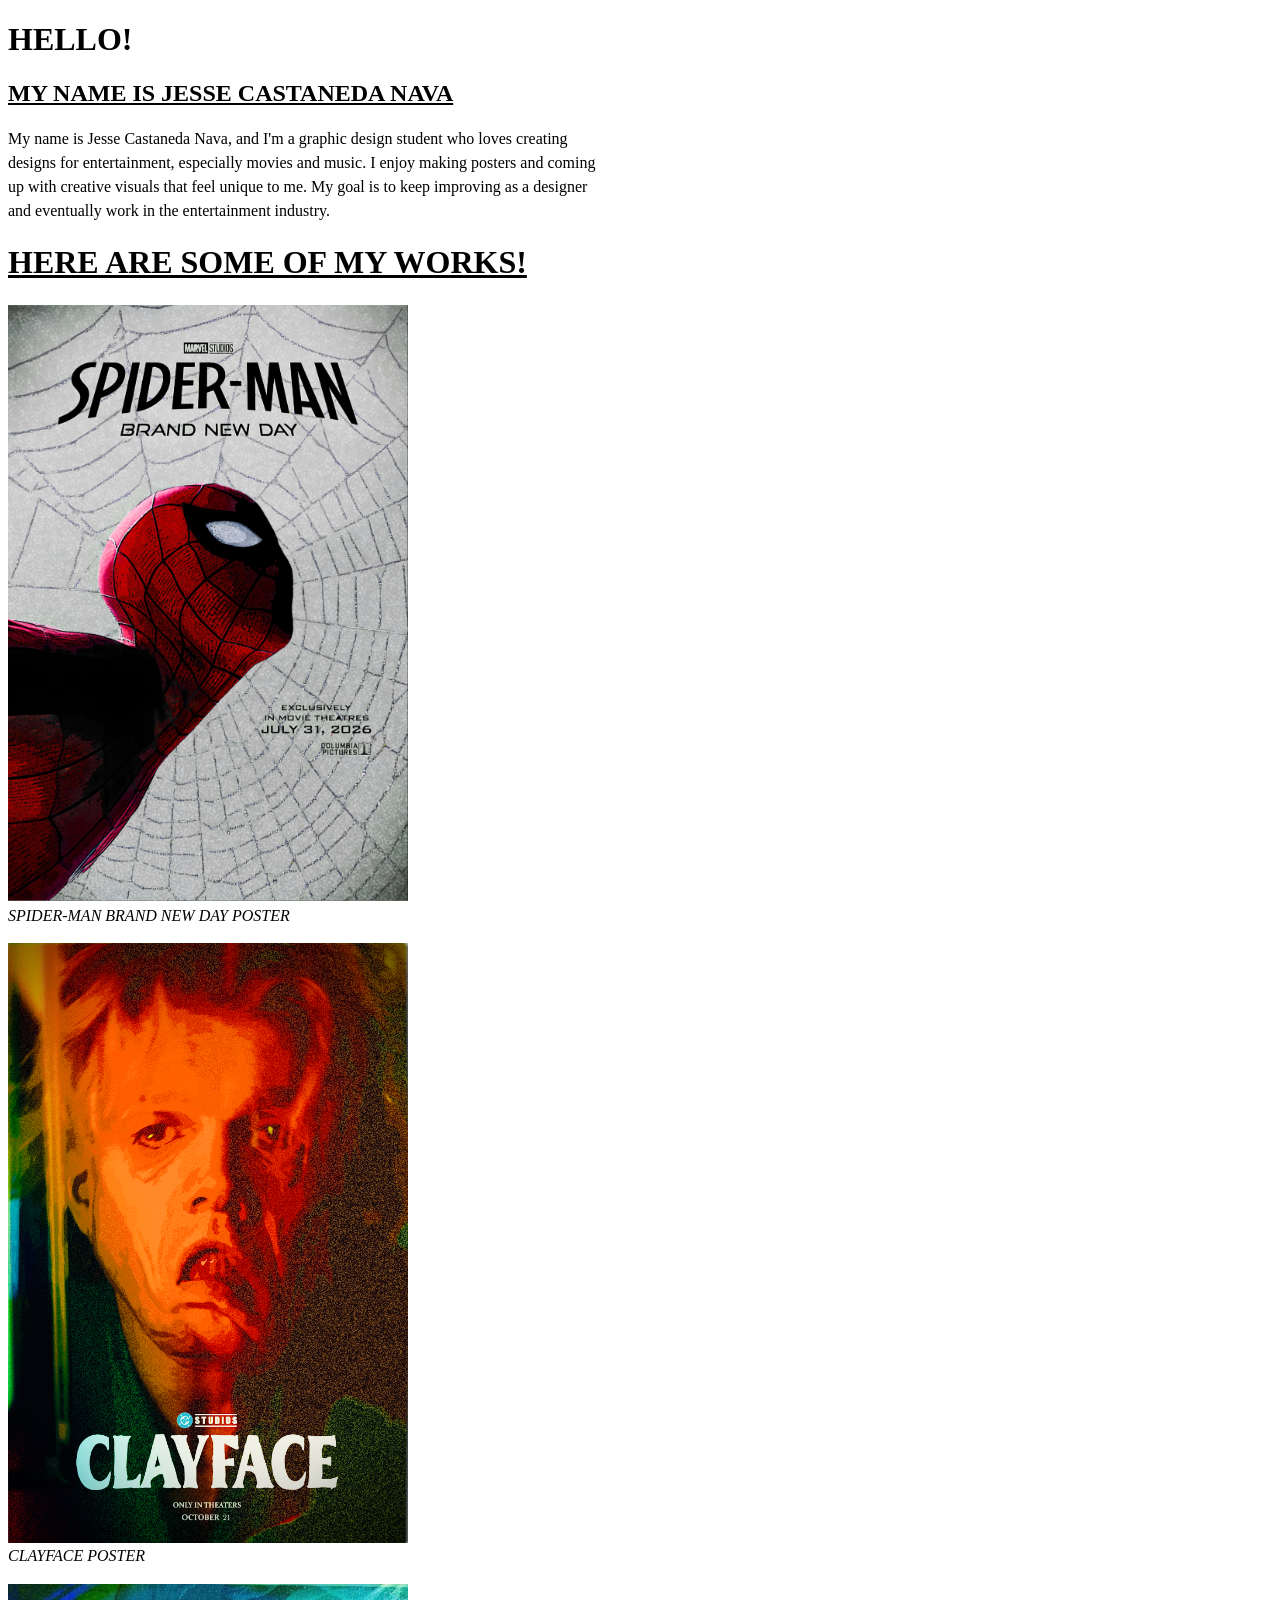
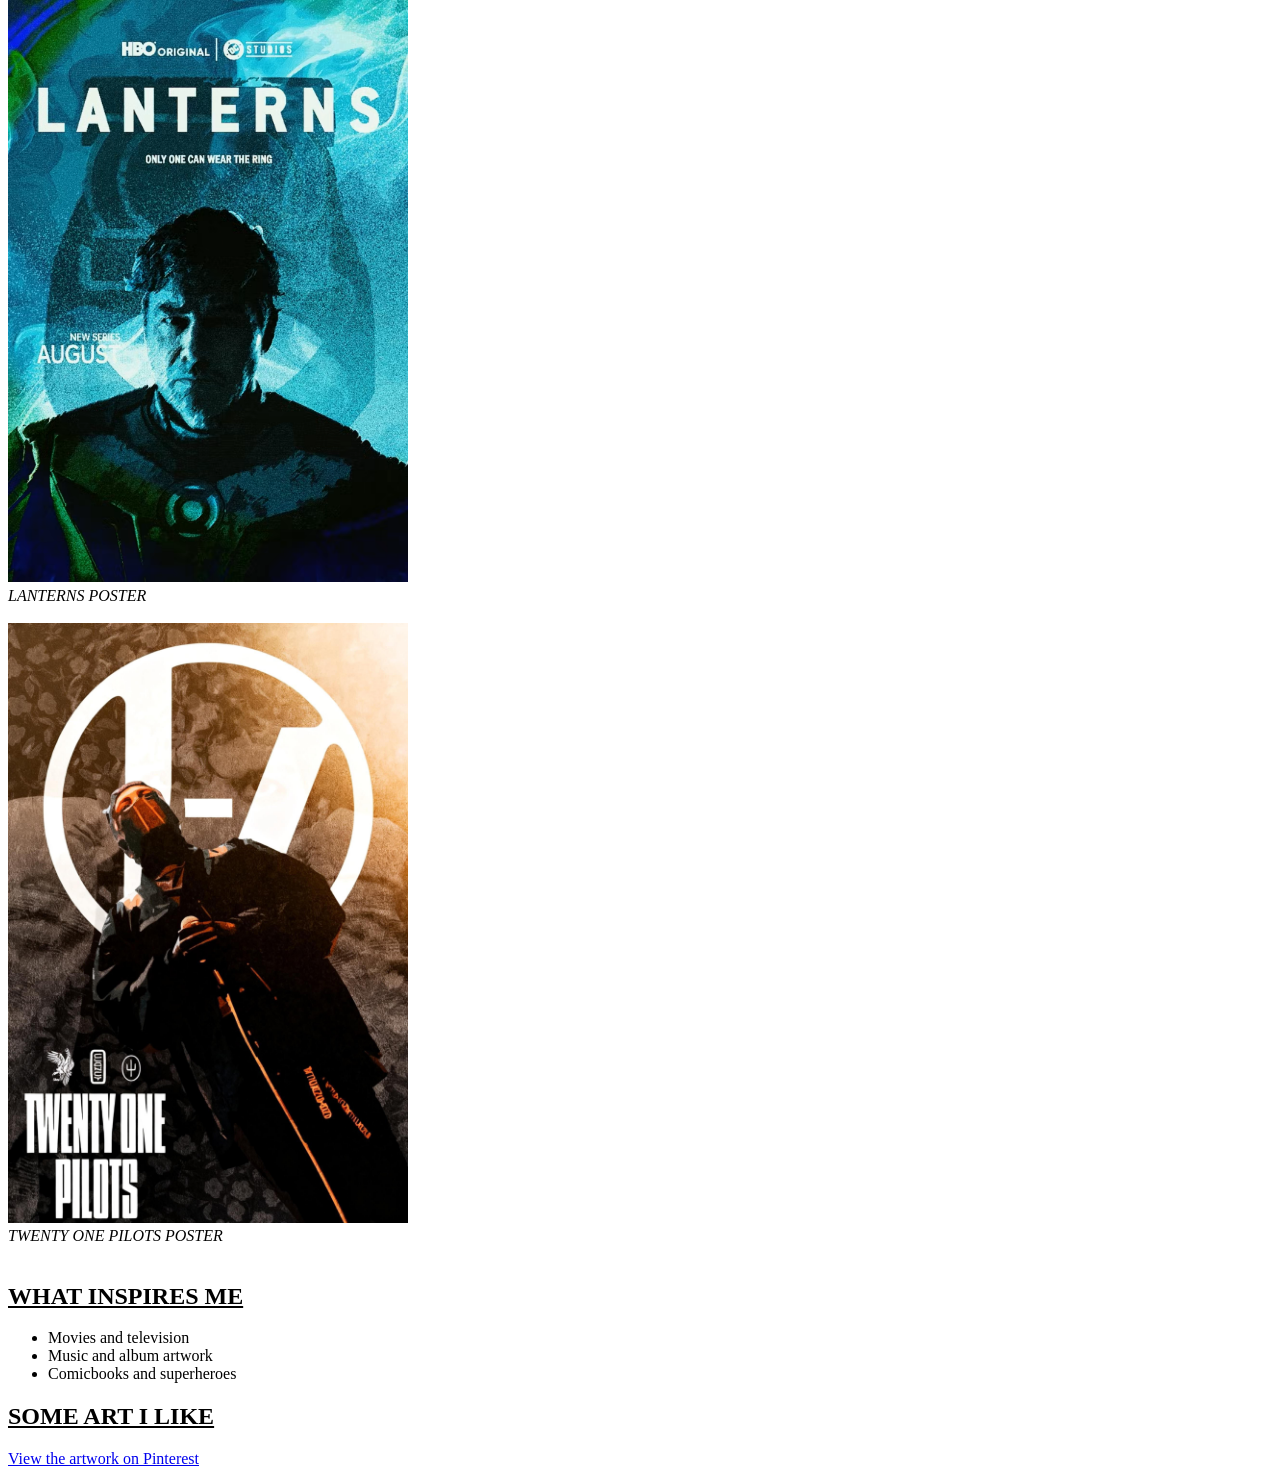
==== Index.html @ 5a8ca31f "finished  website" ====
<!DOCTYPE html> 
<H1>
<b>HELLO!</b>
</H1>

<H2><b><u>MY NAME IS JESSE CASTANEDA NAVA</u></b></H2>

<p style="max-width: 600px; line-height: 1.5;">
My name is Jesse Castaneda Nava, and I'm a graphic design student who loves creating designs
for entertainment, especially movies and music. I enjoy making posters and coming up with
creative visuals that feel unique to me. My goal is to keep improving as a designer and
eventually work in the entertainment industry.
</p>

<h1>
<b><u>HERE ARE SOME OF MY WORKS!</u></b>
</h1>
<img src="SPBND.png" width="400" height="600" style="object-fit:contain;" alt=Spider-man Poster>
<br>
<em>SPIDER-MAN BRAND NEW DAY POSTER</em>
<br></br>

<img src="CLFCE.png" width="400" height="600" style="object-fit:contain;" alt=Clayface Poster>
<br>
<em>CLAYFACE POSTER</em>
<br></br>

<img src="LNTRN.png" width="400" height="600" style="object-fit:contain;" alt=Lanterns Poster>
<br>
<em>LANTERNS POSTER</em>
<br></br>

<img src="TOPP.jpg" width="400" height="600" style="object-fit:contain;" alt=Twenty one pilots Poster>
<br>
<em>TWENTY ONE PILOTS POSTER</em>
<br></br>

<h2><b><u>WHAT INSPIRES ME</u></b></h2>

<ul>
    <li>Movies and television</li>
    <li>Music and album artwork</li>
    <li>Comicbooks and superheroes</li>
</ul>

<h2><b><u>SOME ART I LIKE</u></u></b></h2>
<a href="https://www.pinterest.com/search/pins/?q=clancy%20art%20twenty%20one%20pilots%20official&rs=typed" target="_blank">View the artwork on Pinterest</a>
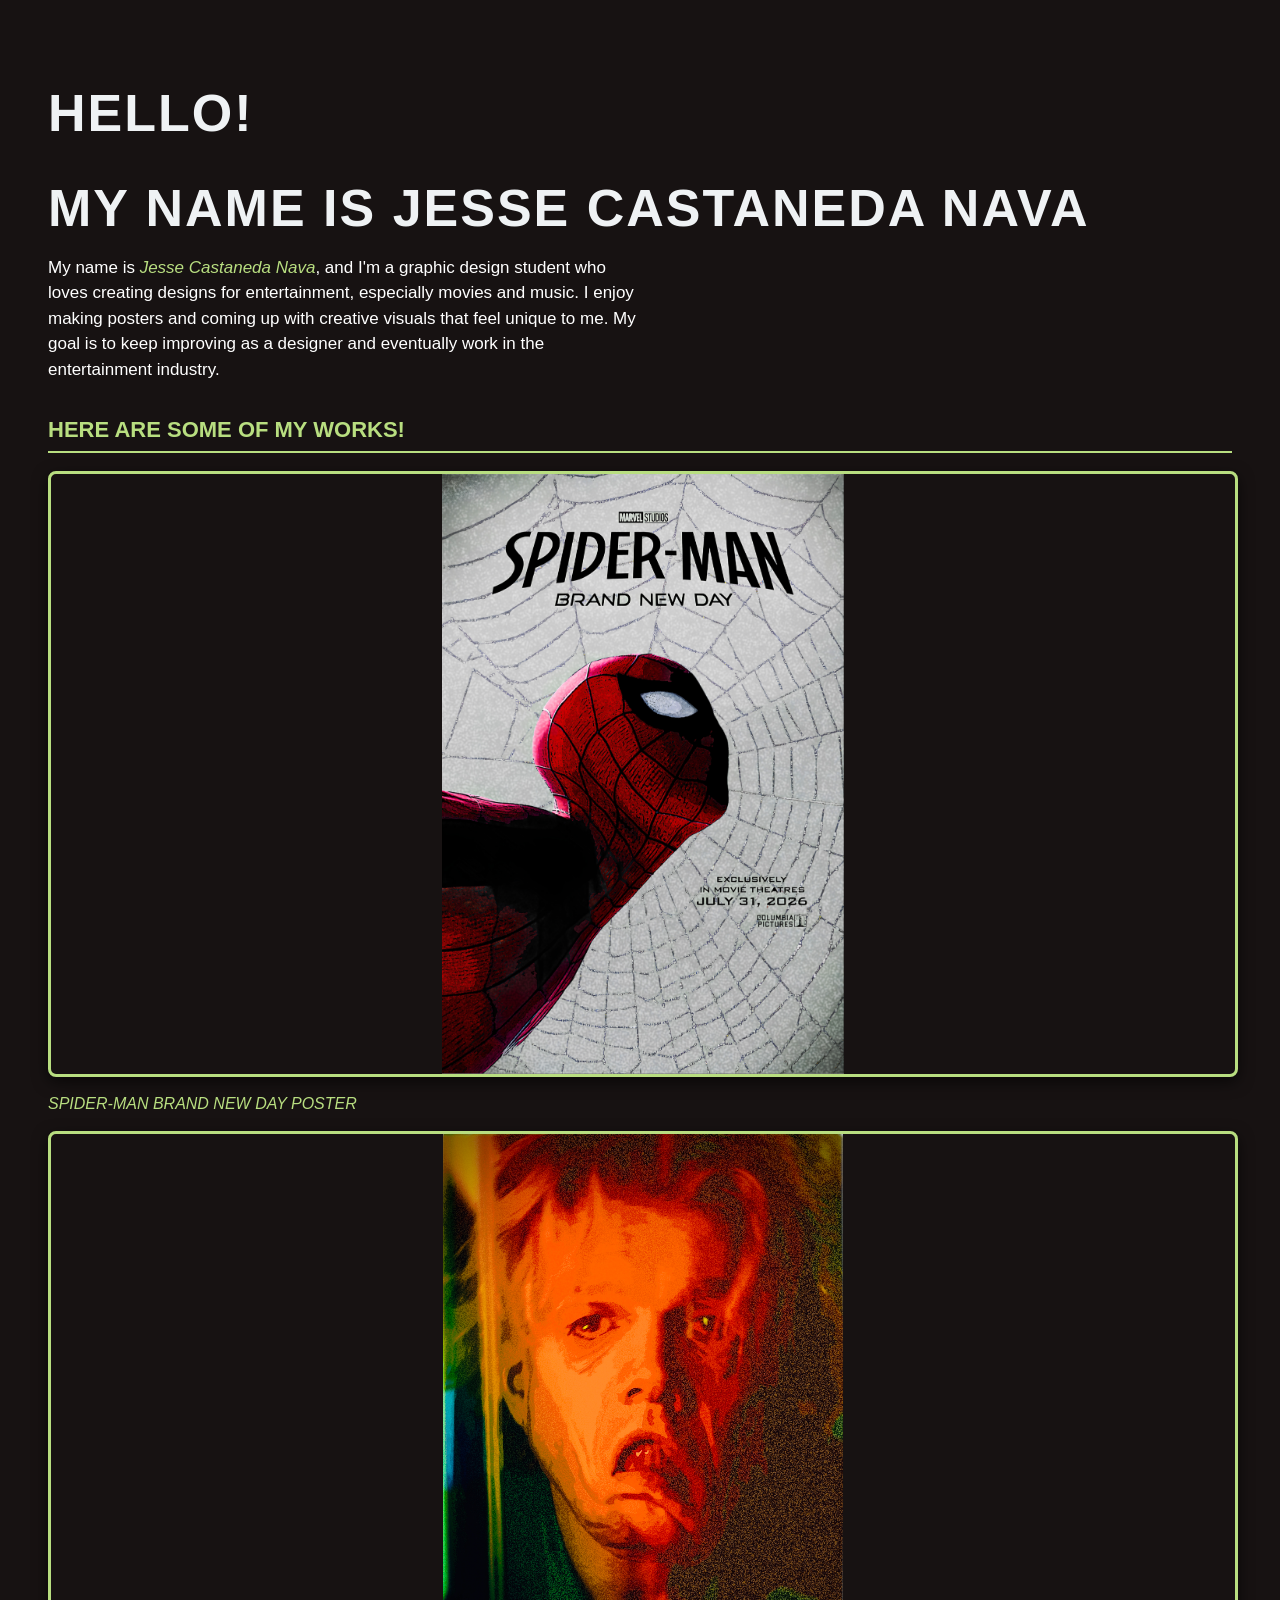
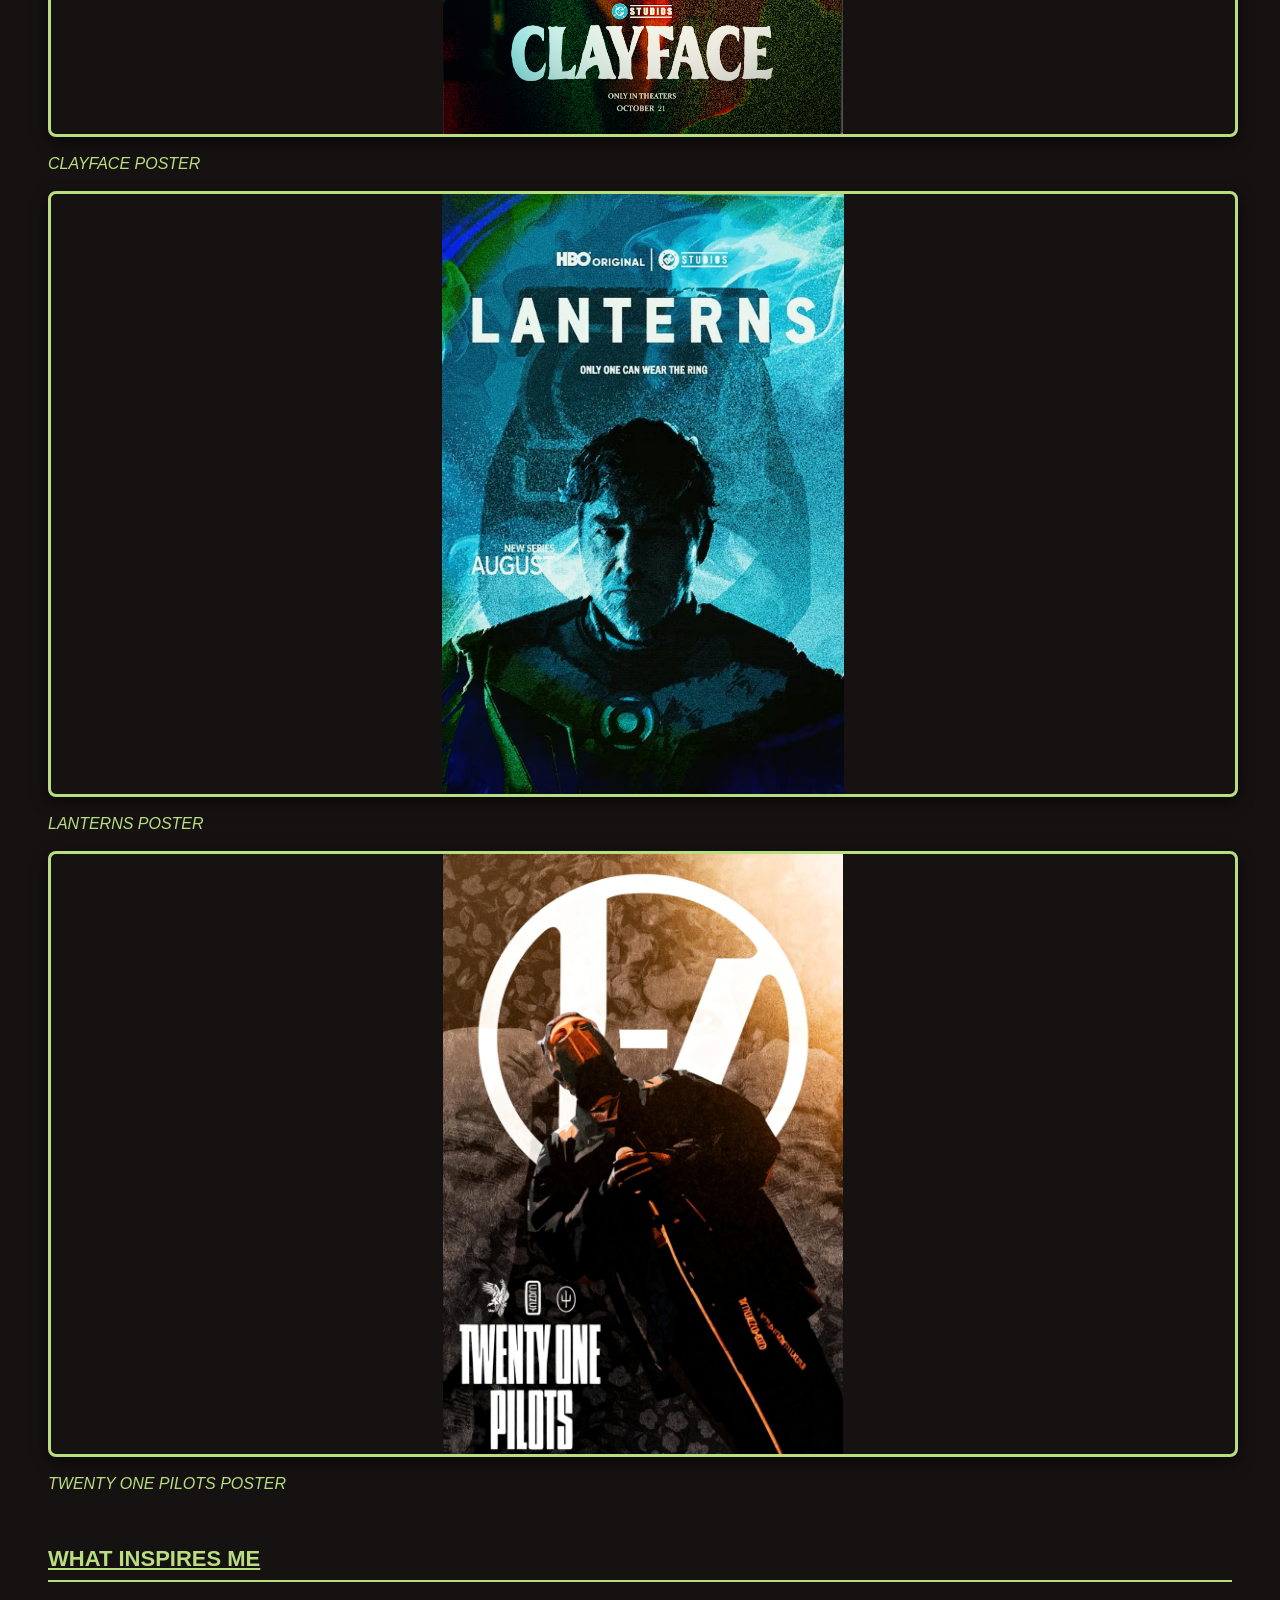
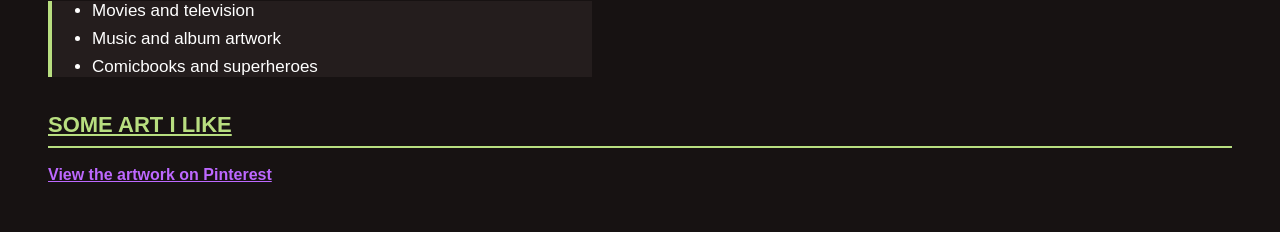
==== commit 2832f991: "Excersise 2 Css" ====
--- a/Index.html
+++ b/Index.html
@@ -1,20 +1,30 @@
 <!DOCTYPE html> 
+<html lang="en">
+<head>
+    <meta charset="UTF-8">
+    <meta name="viewport" content="width=device-width, initial-scale=1.0">
+    <title>Document</title>
+</head><link rel="stylesheet" href="style.css">
+<body>
+    
+</body>
+</html>
 <H1>
 <b>HELLO!</b>
 </H1>
 
-<H2><b><u>MY NAME IS JESSE CASTANEDA NAVA</u></b></H2>
+<H1><b>MY NAME IS JESSE CASTANEDA NAVA</b></H1>
 
 <p style="max-width: 600px; line-height: 1.5;">
-My name is Jesse Castaneda Nava, and I'm a graphic design student who loves creating designs
+My name is <em>Jesse Castaneda Nava</em>, and I'm a graphic design student who loves creating designs
 for entertainment, especially movies and music. I enjoy making posters and coming up with
 creative visuals that feel unique to me. My goal is to keep improving as a designer and
 eventually work in the entertainment industry.
 </p>
 
-<h1>
-<b><u>HERE ARE SOME OF MY WORKS!</u></b>
-</h1>
+<h2>
+<b>HERE ARE SOME OF MY WORKS!</b>
+</h2>
 <img src="SPBND.png" width="400" height="600" style="object-fit:contain;" alt=Spider-man Poster>
 <br>
 <em>SPIDER-MAN BRAND NEW DAY POSTER</em>
@@ -44,4 +54,4 @@
 </ul>
 
 <h2><b><u>SOME ART I LIKE</u></u></b></h2>
-<a href="https://www.pinterest.com/search/pins/?q=clancy%20art%20twenty%20one%20pilots%20official&rs=typed" target="_blank">View the artwork on Pinterest</a>+<a href="https://www.pinterest.com/search/pins/?q=clancy%20art%20twenty%20one%20pilots%20official&rs=typed" target="_blank">View the artwork on Pinterest</a>
--- a/style.css
+++ b/style.css
@@ -0,0 +1,77 @@
+body{
+background-color: rgb(23, 18, 18);
+color: white;
+font-family: Verdana, Geneva, Tahoma, sans-serif;
+margin: 30px;
+}
+header,
+main{
+ max-width: 1000px;
+ margin: 0 auto;
+}
+h1{
+color: rgb(239, 242, 244);
+font-family: Impact, Haettenschweiler, 'Arial Narrow Bold', sans-serif;
+font-size: 52px;
+letter-spacing: 2px;
+margin-bottom: 10px;
+}
+H2{
+color: rgb(184, 222, 128);
+font-family: 'Trebuchet MS', 'Lucida Sans Unicode', 'Lucida Grande', 'Lucida Sans', Arial, sans-serif;
+font-size: 22px;
+text-transform: uppercase;
+border-bottom: 2px solid rgb(184, 222, 128);
+padding-bottom: 8px;
+margin-top: 35px;
+}
+p{
+max-width: 650px;
+font-size: 17px;
+line-height: 1.6;
+}
+a{
+color: rgb(189, 104, 255);
+font-weight: bold;
+}
+a:hover{
+color: rgb(184, 222, 128);
+}
+img{
+display: block;
+width: 100%;
+height: 600px;
+object-fit: cover;
+border: 3px solid rgb(184, 222, 128);
+border-radius: 8px;
+box-shadow: 0 5px 15px rgba(0, 0, 0, 0.6);
+}
+ul{
+background-color: rgb(36,29,29);
+max-width: 500px;
+padding: 20px 20ox 20px 45px;
+border-left: 4px solid rgb(184, 222, 128);
+}
+li{
+margin: 8px 0;
+font-size: 17px;
+}
+strong{
+color: rgb(184, 222, 128);
+font-style: italic;
+}
+em{
+color: rgb(184, 222, 128);
+font-family: 'Trebuchet MS', 'Lucida Sans Unicode', 'Lucida Grande', 'Lucida Sans', Arial, sans-serif;
+}
+figure{
+width: 100%;
+margin: 0;
+}
+figcaption{
+margin-top: 10px;
+text-align: center;
+}
+body{
+padding: 18px;
+}
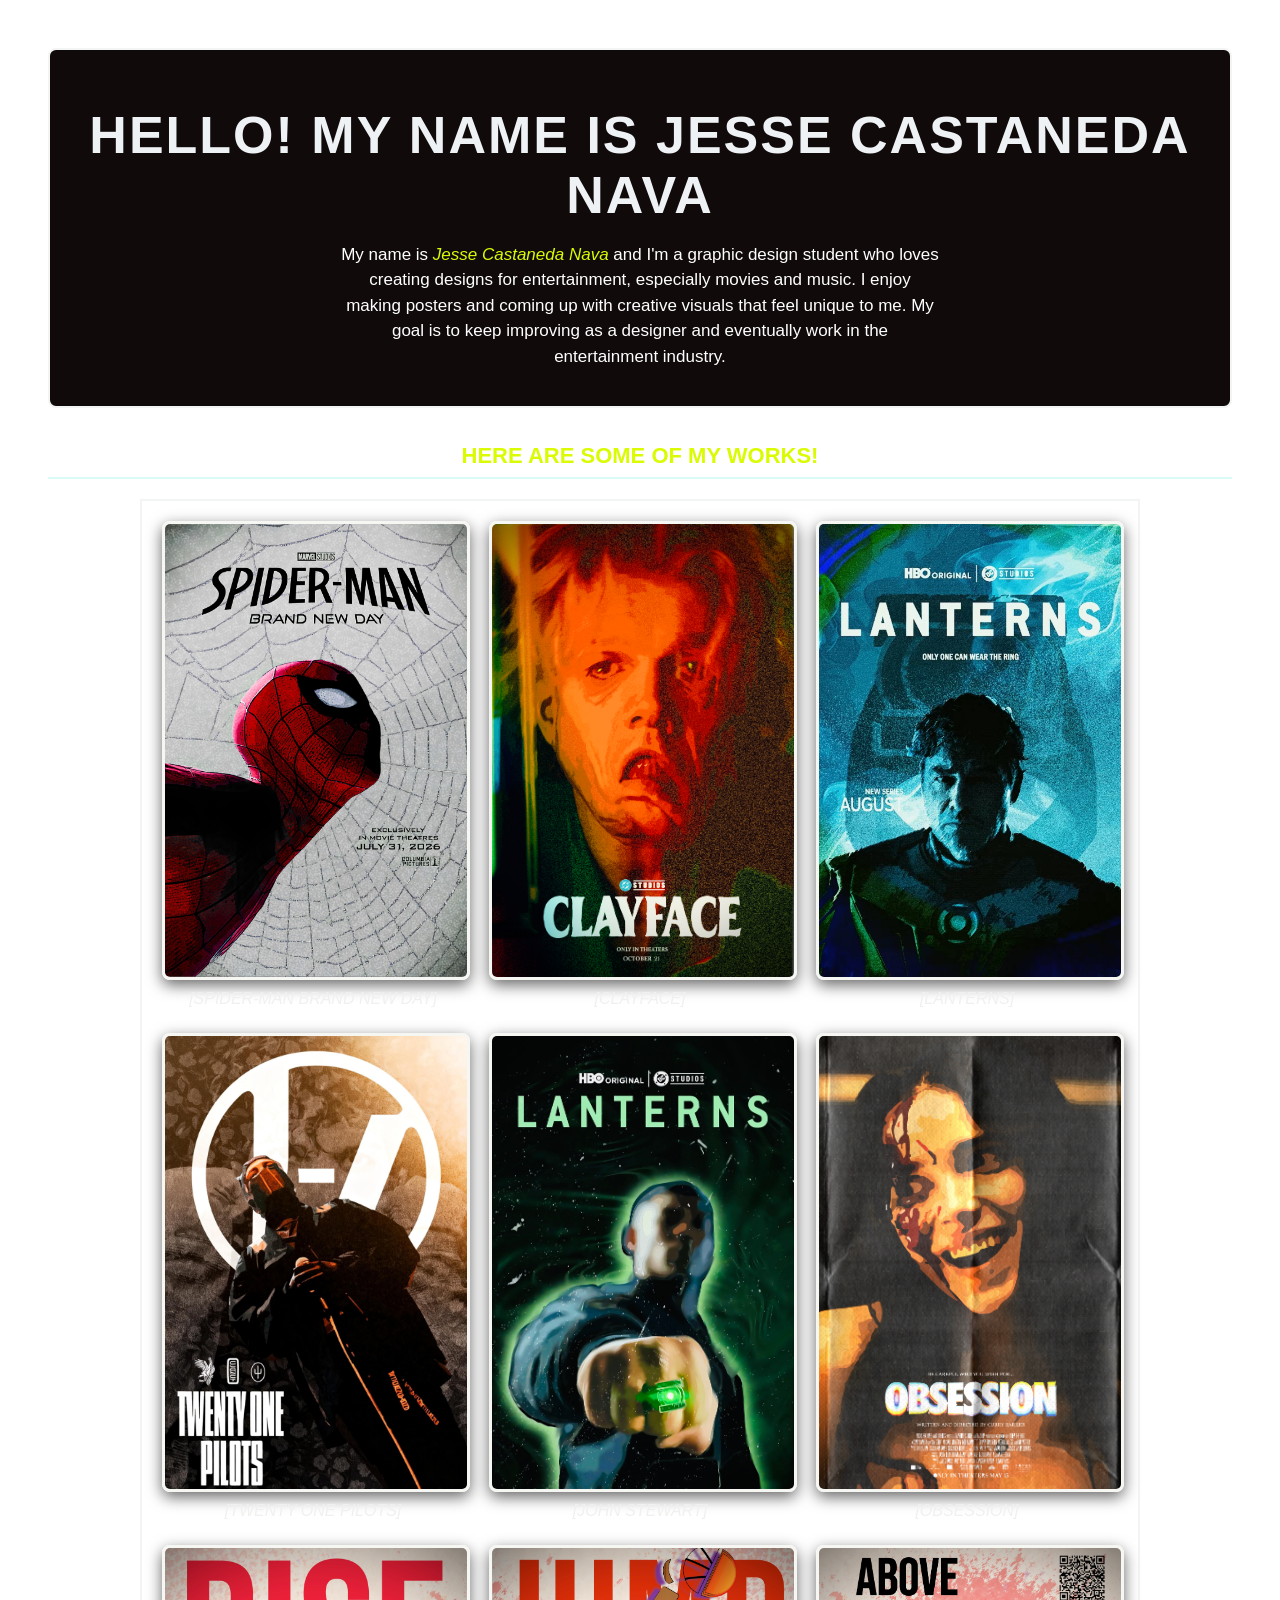
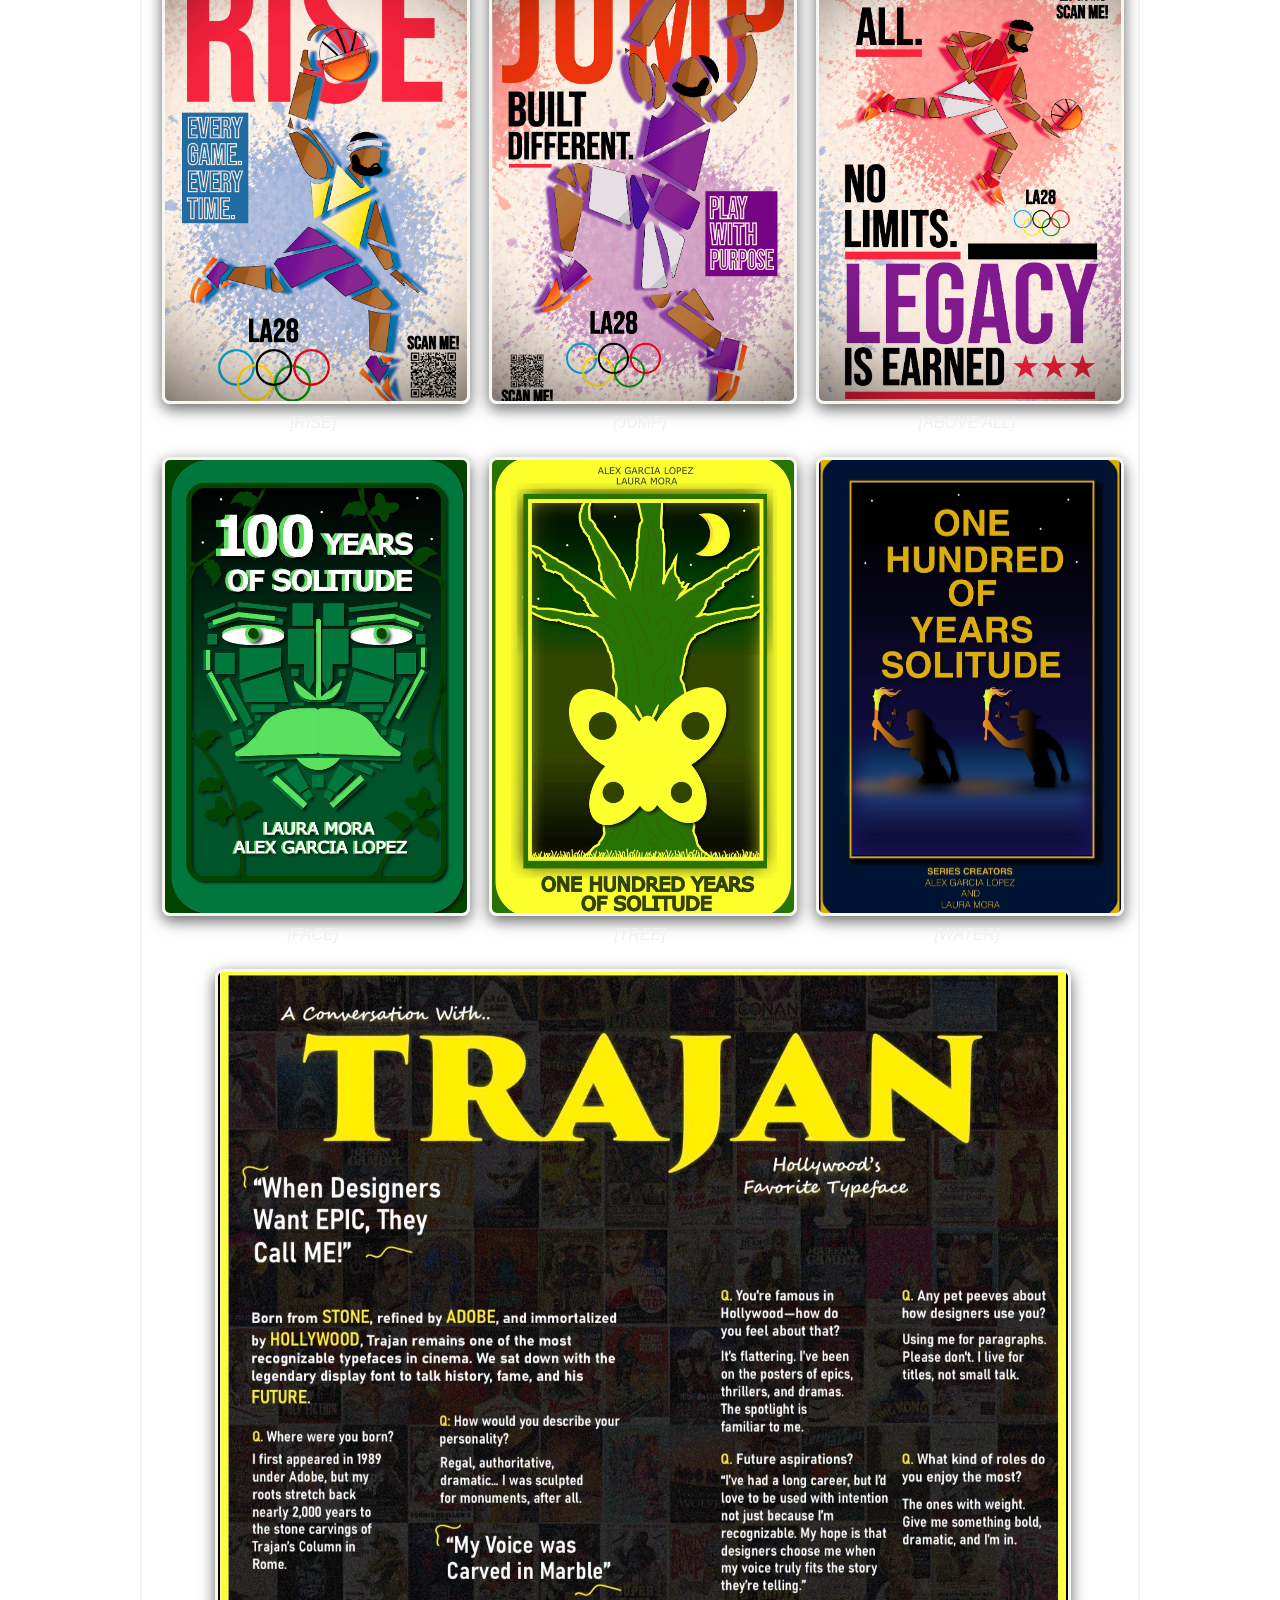
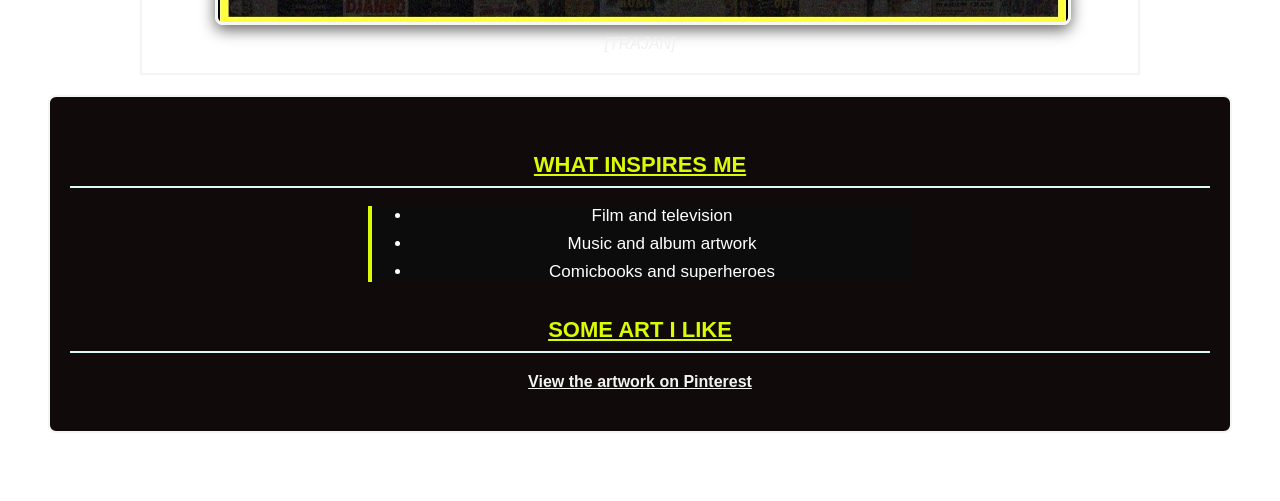
==== commit b43f8047: "Exercise 3" ====
--- a/Index.html
+++ b/Index.html
@@ -9,49 +9,104 @@
     
 </body>
 </html>
+<div class="content-box">
 <H1>
 <b>HELLO!</b>
-</H1>
 
-<H1><b>MY NAME IS JESSE CASTANEDA NAVA</b></H1>
+<b>MY NAME IS JESSE CASTANEDA NAVA</b></H1>
 
 <p style="max-width: 600px; line-height: 1.5;">
-My name is <em>Jesse Castaneda Nava</em>, and I'm a graphic design student who loves creating designs
+My name is <em class="name-color">Jesse Castaneda Nava</em> and I'm a graphic design student who loves creating designs
 for entertainment, especially movies and music. I enjoy making posters and coming up with
 creative visuals that feel unique to me. My goal is to keep improving as a designer and
 eventually work in the entertainment industry.
 </p>
+</div>
 
 <h2>
 <b>HERE ARE SOME OF MY WORKS!</b>
 </h2>
-<img src="SPBND.png" width="400" height="600" style="object-fit:contain;" alt=Spider-man Poster>
-<br>
-<em>SPIDER-MAN BRAND NEW DAY POSTER</em>
-<br></br>
 
-<img src="CLFCE.png" width="400" height="600" style="object-fit:contain;" alt=Clayface Poster>
-<br>
-<em>CLAYFACE POSTER</em>
-<br></br>
+<div class="gallery">
+<figure>
+<img src="SPBND.png" alt="Spider-Man Poster">
+<figcaption><em>[SPIDER-MAN BRAND NEW DAY]</em></figcaption>
+</figure>
 
-<img src="LNTRN.png" width="400" height="600" style="object-fit:contain;" alt=Lanterns Poster>
-<br>
-<em>LANTERNS POSTER</em>
-<br></br>
+<figure>
+<img src="CLFCE.png" alt="Clayface Poster">
+<figcaption><em>[CLAYFACE]</em></figcaption>
+</figure>
 
-<img src="TOPP.jpg" width="400" height="600" style="object-fit:contain;" alt=Twenty one pilots Poster>
-<br>
-<em>TWENTY ONE PILOTS POSTER</em>
-<br></br>
+<figure>
+<img src="LNTRN.png" alt="Lanterns Poster">
+<figcaption><em>[LANTERNS]</em></figcaption>
+</figure>
 
+<figure>
+<img src="TOPP.jpg" alt="Twenty One Pilots Poster">
+<figcaption><em>[TWENTY ONE PILOTS]</em></figcaption>
+</figure>
+
+<figure>
+<img src="JOHN.jpg" alt="John Stewart Poster">
+<figcaption><em>[JOHN STEWART]</em></figcaption>
+</figure>
+
+<figure>
+<img src="OBSESSED.JPEG" alt="Obsession Poster">
+<figcaption><em>[OBSESSION]</em></figcaption>
+</figure>
+
+<figure>
+<img src="rise.jpg" alt="RISE">
+<figcaption><em>[RISE]</em></figcaption>
+</figure>
+
+<figure>
+<img src="jump.jpg" alt="JUMP">
+<figcaption><em>[JUMP]</em></figcaption>
+</figure>
+
+<figure>
+<img src="above all.jpg" alt="ABOVE ALL">
+<figcaption><em>[ABOVE ALL]</em></figcaption>
+</figure>
+
+<figure>
+<img src="face.jpg" alt="FACE">
+<figcaption><em>[FACE]</em></figcaption>
+</figure>
+
+<figure>
+<img src="tree.jpg" alt="TREE">
+<figcaption><em>[TREE]</em></figcaption>
+</figure>
+
+<figure>
+<img src="water.jpg" alt="WATER">
+<figcaption><em>[WATER]</em></figcaption>
+</figure>
+
+<figure class="landscape">
+<img src="trajan.jpg" alt="TRAJAN">
+<figcaption><em>[TRAJAN]</em></figcaption>
+</figure>
+</div>
+
+<div class="content-box">
 <h2><b><u>WHAT INSPIRES ME</u></b></h2>
 
 <ul>
-    <li>Movies and television</li>
+    <li>Film and television</li>
     <li>Music and album artwork</li>
     <li>Comicbooks and superheroes</li>
 </ul>
 
 <h2><b><u>SOME ART I LIKE</u></u></b></h2>
-<a href="https://www.pinterest.com/search/pins/?q=clancy%20art%20twenty%20one%20pilots%20official&rs=typed" target="_blank">View the artwork on Pinterest</a>
+<a class="center-link"
+   href="https://www.pinterest.com/search/pins/?q=clancy%20art%20twenty%20one%20pilots%20official&rs=typed"
+   target="_blank">
+   View the artwork on Pinterest
+</a>
+</div>
--- a/style.css
+++ b/style.css
@@ -1,5 +1,4 @@
 body{
-background-color: rgb(23, 18, 18);
 color: white;
 font-family: Verdana, Geneva, Tahoma, sans-serif;
 margin: 30px;
@@ -15,23 +14,28 @@
 font-size: 52px;
 letter-spacing: 2px;
 margin-bottom: 10px;
+text-align: center;
 }
 H2{
-color: rgb(184, 222, 128);
+color: rgb(218, 251, 3);
 font-family: 'Trebuchet MS', 'Lucida Sans Unicode', 'Lucida Grande', 'Lucida Sans', Arial, sans-serif;
 font-size: 22px;
 text-transform: uppercase;
-border-bottom: 2px solid rgb(184, 222, 128);
+border-bottom: 2px solid rgb(218, 251, 246);
 padding-bottom: 8px;
 margin-top: 35px;
+text-align: center;
 }
 p{
 max-width: 650px;
 font-size: 17px;
 line-height: 1.6;
+text-align: center;
+margin-left: auto;
+margin-right: auto;
 }
 a{
-color: rgb(189, 104, 255);
+color: rgb(243, 244, 242);
 font-weight: bold;
 }
 a:hover{
@@ -39,18 +43,20 @@
 }
 img{
 display: block;
-width: 100%;
-height: 600px;
-object-fit: cover;
-border: 3px solid rgb(184, 222, 128);
+border: 3px solid rgb(246, 247, 243);
 border-radius: 8px;
 box-shadow: 0 5px 15px rgba(0, 0, 0, 0.6);
+margin-right: auto;
+margin-left: auto;
 }
 ul{
-background-color: rgb(36,29,29);
+background-color: rgb(12, 12, 12);
 max-width: 500px;
 padding: 20px 20ox 20px 45px;
-border-left: 4px solid rgb(184, 222, 128);
+border-left: 4px solid rgb(218, 251, 3);
+text-align: center;
+margin-left: auto;
+margin-right: auto;
 }
 li{
 margin: 8px 0;
@@ -61,7 +67,7 @@
 font-style: italic;
 }
 em{
-color: rgb(184, 222, 128);
+color: rgb(240, 241, 238);
 font-family: 'Trebuchet MS', 'Lucida Sans Unicode', 'Lucida Grande', 'Lucida Sans', Arial, sans-serif;
 }
 figure{
@@ -74,4 +80,76 @@
 }
 body{
 padding: 18px;
+}
+.gallery {
+  display: grid;
+  grid-template-columns: repeat(3, 1fr);
+  gap: 25px;
+  max-width: 1000px;
+  margin: 20px auto;
+  align-items: start;
+}
+.gallery img {
+  display: block;
+  width: 100%;
+  aspect-ratio: 2 / 3;
+  object-fit: cover;
+  object-position: center;
+  margin: 0;
+}
+.gallery figure {
+  width: 100%;
+  margin: 0;
+}
+.gallery figcaption {
+  margin-top: 10px;
+  text-align: center;
+}
+
+/* Special layout for the landscape poster */
+.gallery .landscape {
+  grid-column: 1 / -1;
+  max-width: 850px;
+  justify-self: center;
+}
+
+.gallery .landscape img {
+  width: 100%;
+  height: auto;
+  aspect-ratio: auto;
+  object-fit: contain;
+}
+.name-color {
+color: rgb(244, 246, 241);
+}
+div {
+  border: 2px solid rgb(243, 245, 244);
+  margin-bottom: 20px;
+  padding: 20px;
+  box-sizing: border-box;
+}
+
+#page-title {
+  color: white;
+  font-size: 40px;
+}
+
+.content-box {
+  background-color: rgb(16, 10, 11);
+  border-radius: 8px;
+}
+.name-color {
+  color: rgb(218, 251, 3);
+}
+.center-link {
+  display: block;
+  text-align: center;
+  margin: 20px auto;
+}
+body {
+  background-image: url("https://media.giphy.com/media/v1.Y2lkPTc5MGI3NjExNmEzZjd3ZW00emMzamx5bGd3ODl2ZThmaTlkZGpvdTlmaWQyYXlzNiZlcD12MV9naWZzX3NlYXJjaCZjdD1n/5vgHoMiknf5iJl8FH1/giphy.gif");
+  background-size: cover;
+  background-position: center;
+  background-repeat: no-repeat;
+  background-attachment: fixed;
 }
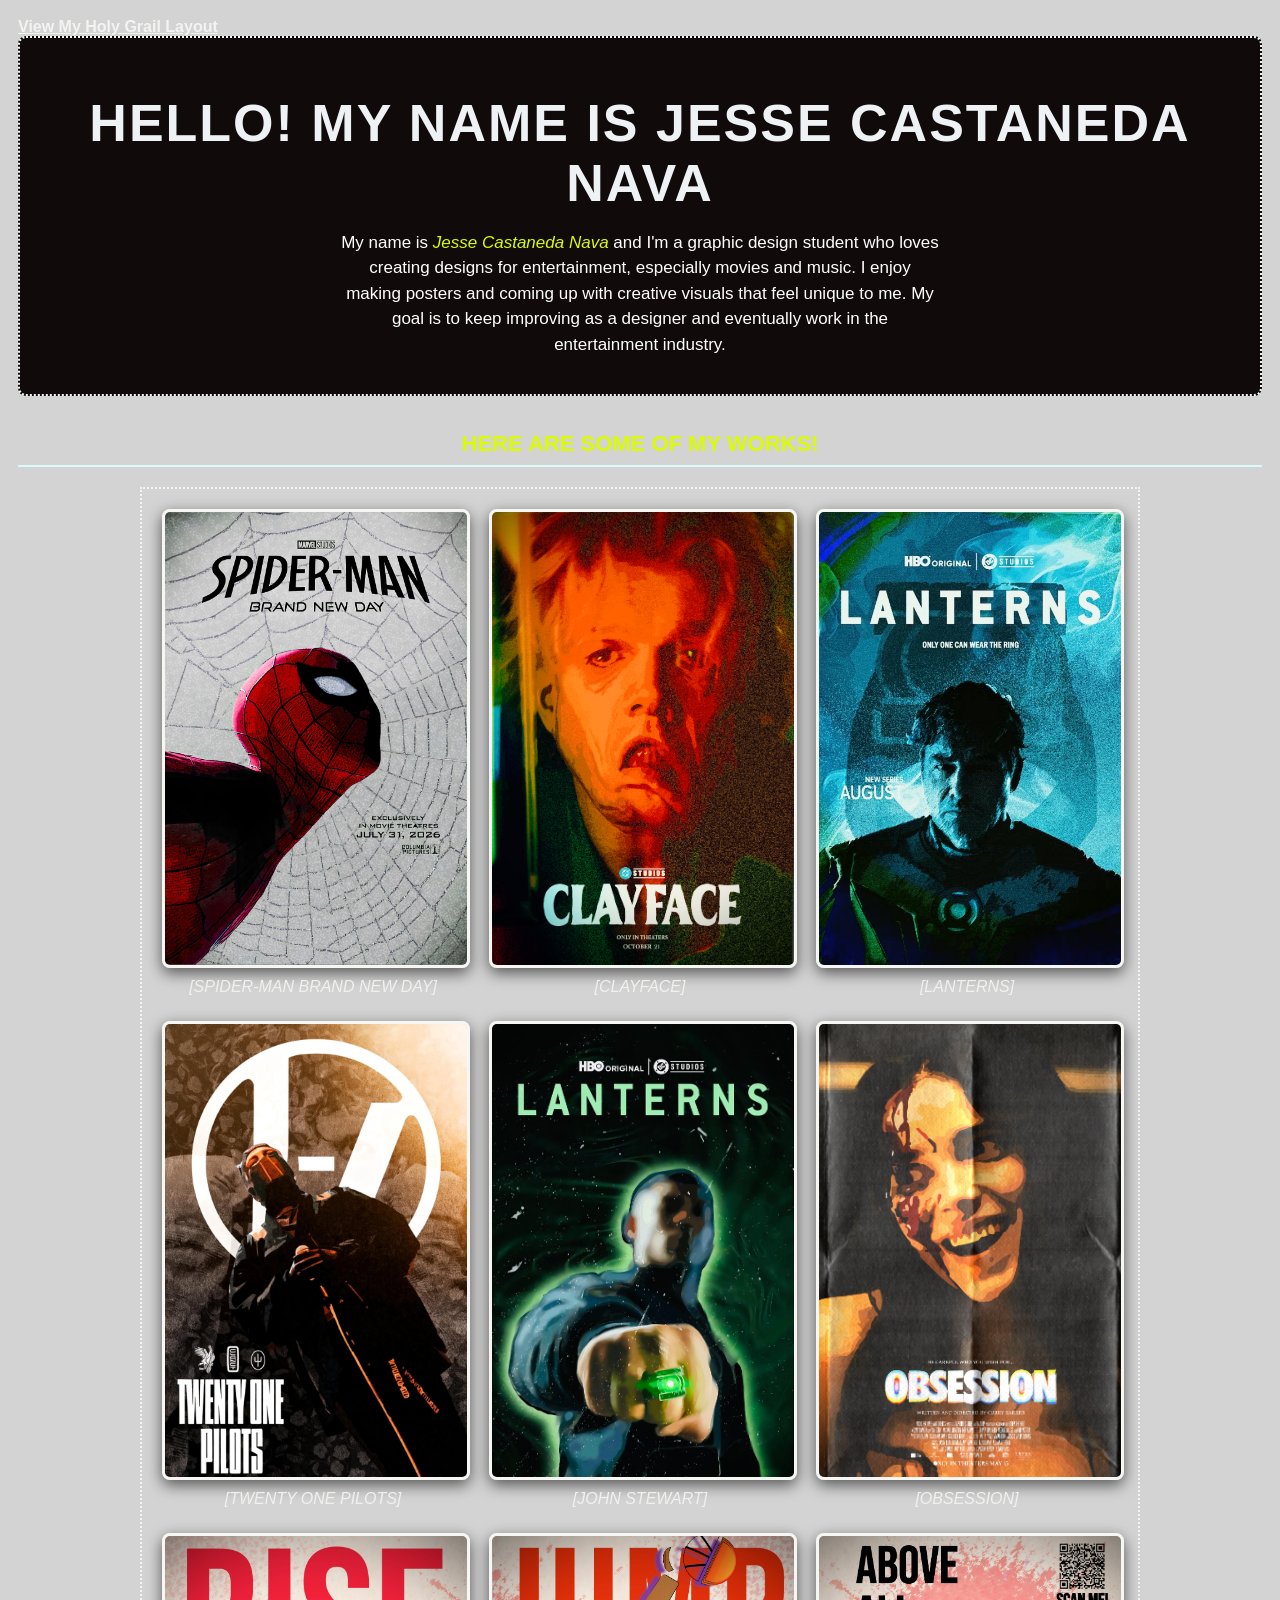
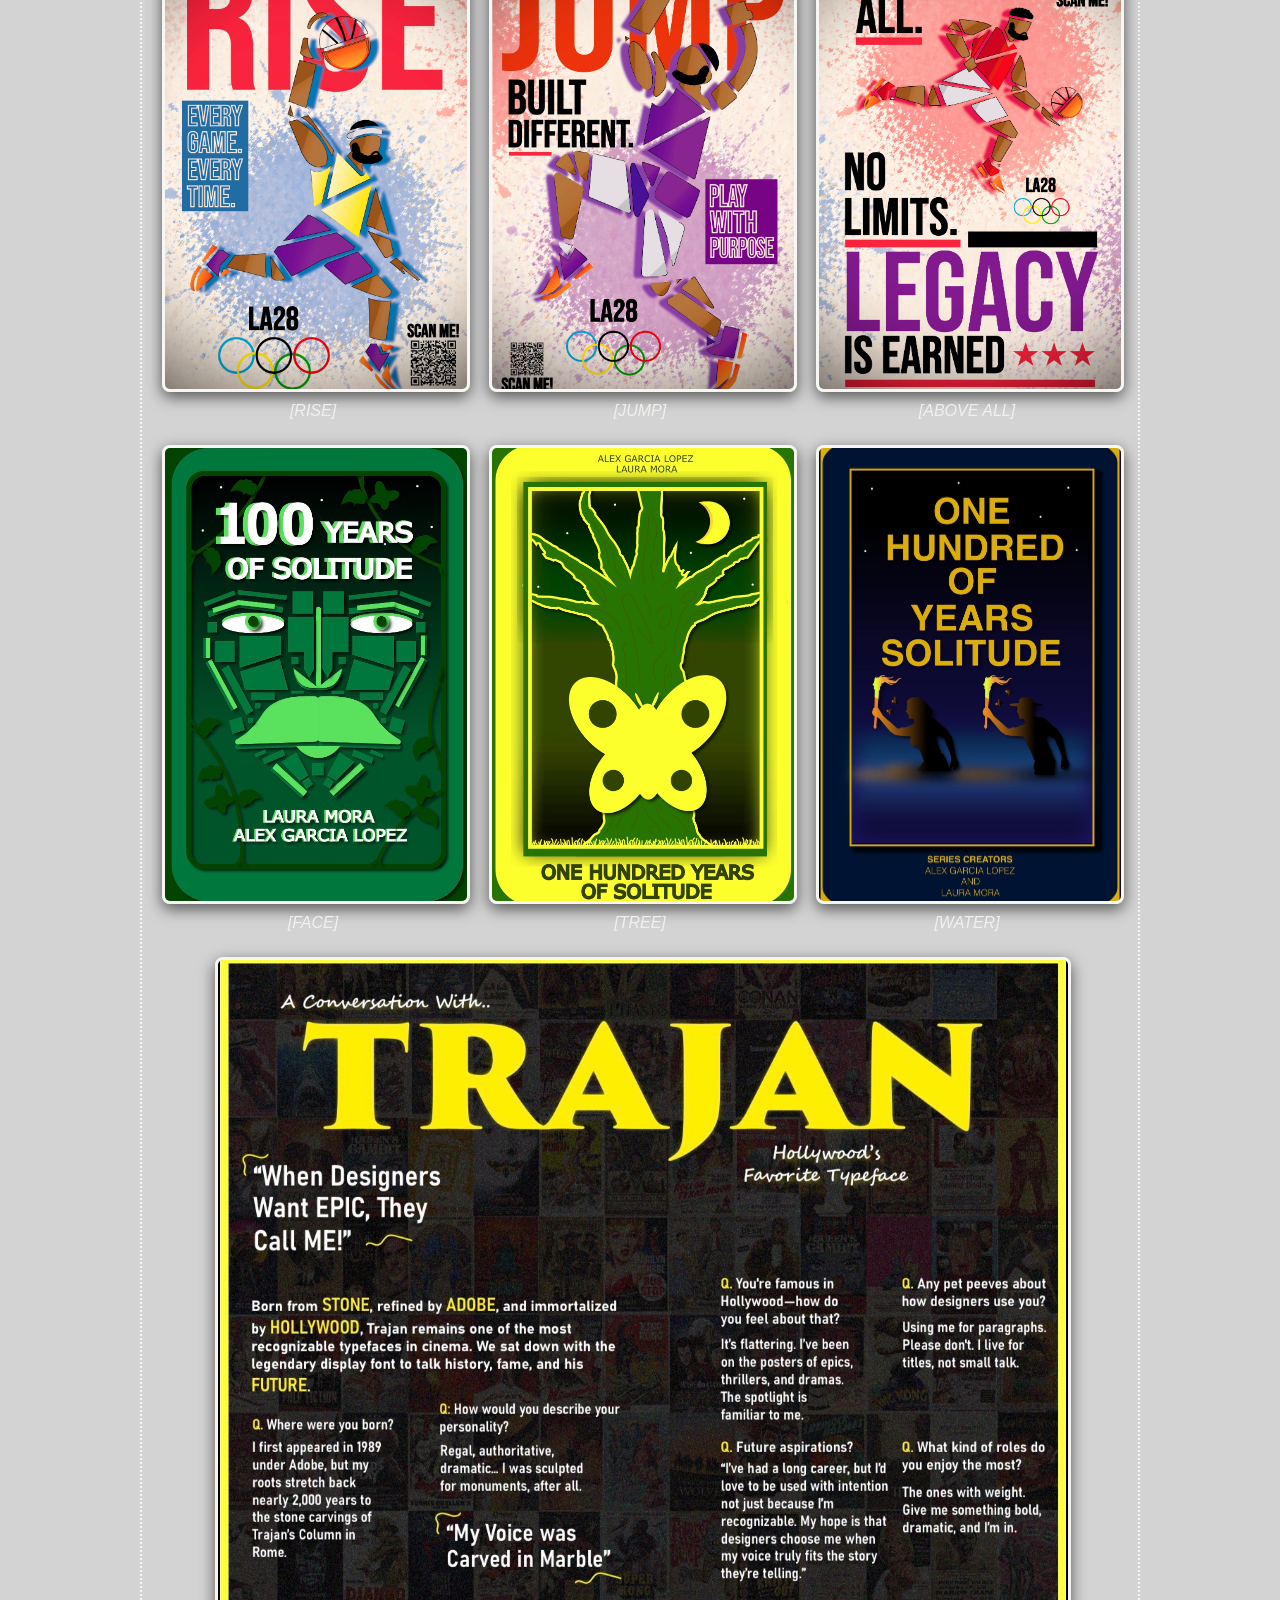
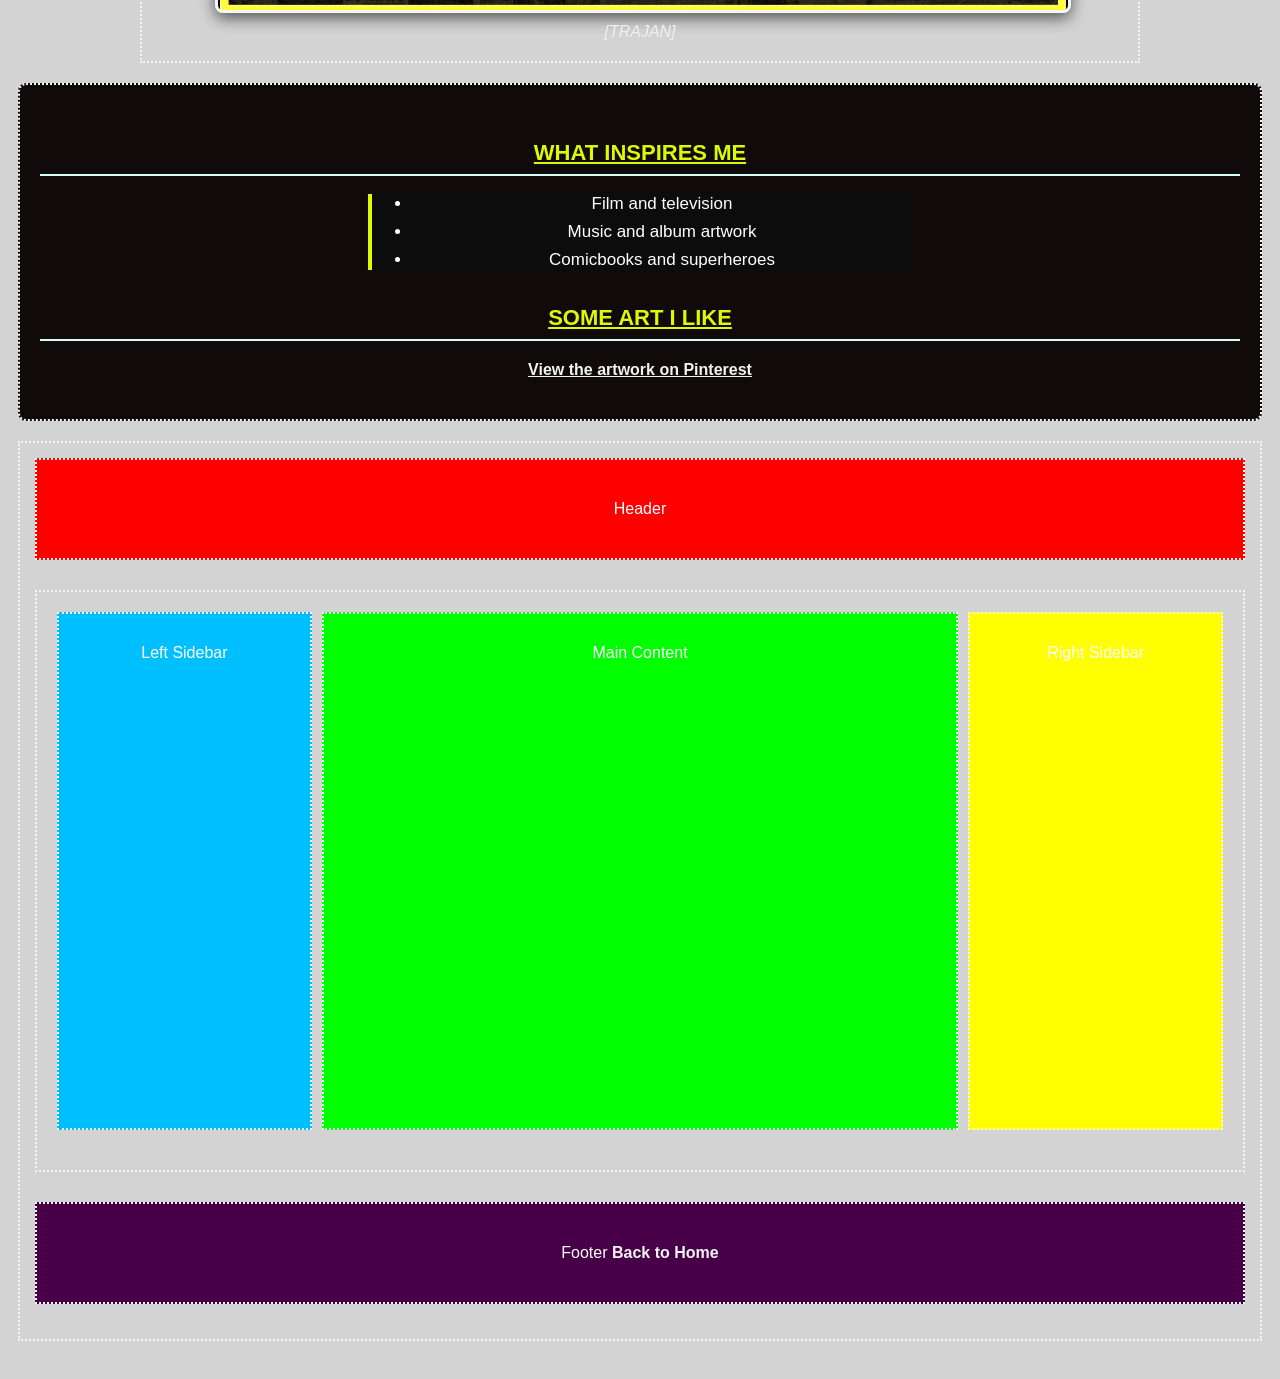
==== commit 97c8d6b0: "Week 5 Holy Grail" ====
--- a/Index.html
+++ b/Index.html
@@ -5,6 +5,7 @@
     <meta name="viewport" content="width=device-width, initial-scale=1.0">
     <title>Document</title>
 </head><link rel="stylesheet" href="style.css">
+<a href="holy-grail.html">View My Holy Grail Layout</a>
 <body>
     
 </body>
@@ -22,7 +23,6 @@
 eventually work in the entertainment industry.
 </p>
 </div>
-
 <h2>
 <b>HERE ARE SOME OF MY WORKS!</b>
 </h2>
@@ -109,4 +109,48 @@
    target="_blank">
    View the artwork on Pinterest
 </a>
-</div>+</div>
+
+<!DOCTYPE html>
+<html lang="en">
+
+<head>
+  <meta charset="UTF-8">
+  <meta name="viewport" content="width=device-width, initial-scale=1.0">
+  <title>Holy Grail Layout</title>
+  <link rel="stylesheet" href="holy-grail.css">
+</head>
+
+<body>
+
+  <div class="page">
+
+    <div class="header">
+      Header
+    </div>
+
+    <div class="middle">
+
+      <div class="left-sidebar">
+        Left Sidebar
+      </div>
+
+      <div class="main-content">
+        Main Content
+      </div>
+
+      <div class="right-sidebar">
+        Right Sidebar
+      </div>
+
+    </div>
+
+    <div class="footer">
+      Footer
+      <a href="index.html">Back to Home</a>
+    </div>
+
+  </div>
+
+</body>
+</html>
--- a/style.css
+++ b/style.css
@@ -106,7 +106,7 @@
   text-align: center;
 }
 
-/* Special layout for the landscape poster */
+/*LANDSCAPE*/
 .gallery .landscape {
   grid-column: 1 / -1;
   max-width: 850px;
@@ -123,7 +123,7 @@
 color: rgb(244, 246, 241);
 }
 div {
-  border: 2px solid rgb(243, 245, 244);
+  border: 2px dotted rgb(243, 245, 244);
   margin-bottom: 20px;
   padding: 20px;
   box-sizing: border-box;
--- a/holy-grail.css
+++ b/holy-grail.css
@@ -0,0 +1,57 @@
+body {
+  margin: 0%;
+  background-color: lightgray;
+  font-family: 'Trebuchet MS', 'Lucida Sans Unicode', 'Lucida Grande', 'Lucida Sans', Arial, sans-serif;
+}
+
+.page {
+  min-height: 100vh;
+  display: flex;
+  flex-direction: column;
+  gap: 10px;
+  padding: 15px;
+}
+
+.header {
+  background-color: rgb(255, 0, 0);
+  padding: 40px;
+  text-align: center;
+}
+
+.middle {
+  display: flex;
+  gap: 10px;
+  flex: 1;
+}
+
+.left-sidebar {
+  background-color: rgb(0, 191, 255);
+  flex: 1;
+  padding: 30px;
+  text-align: center;
+}
+
+.main-content {
+  background-color: rgb(0, 255, 0);
+  flex: 3;
+  padding: 30px;
+  text-align: center;
+}
+
+.right-sidebar {
+  background-color: rgb(255, 255, 0);
+  flex: 1;
+  padding: 30px;
+  text-align: center;
+}
+
+.footer {
+  background-color: rgb(71, 0, 71);
+  padding: 40px;
+  text-align: center;
+}
+
+.footer a {
+  display: contents;
+  margin-top: 10px;
+}
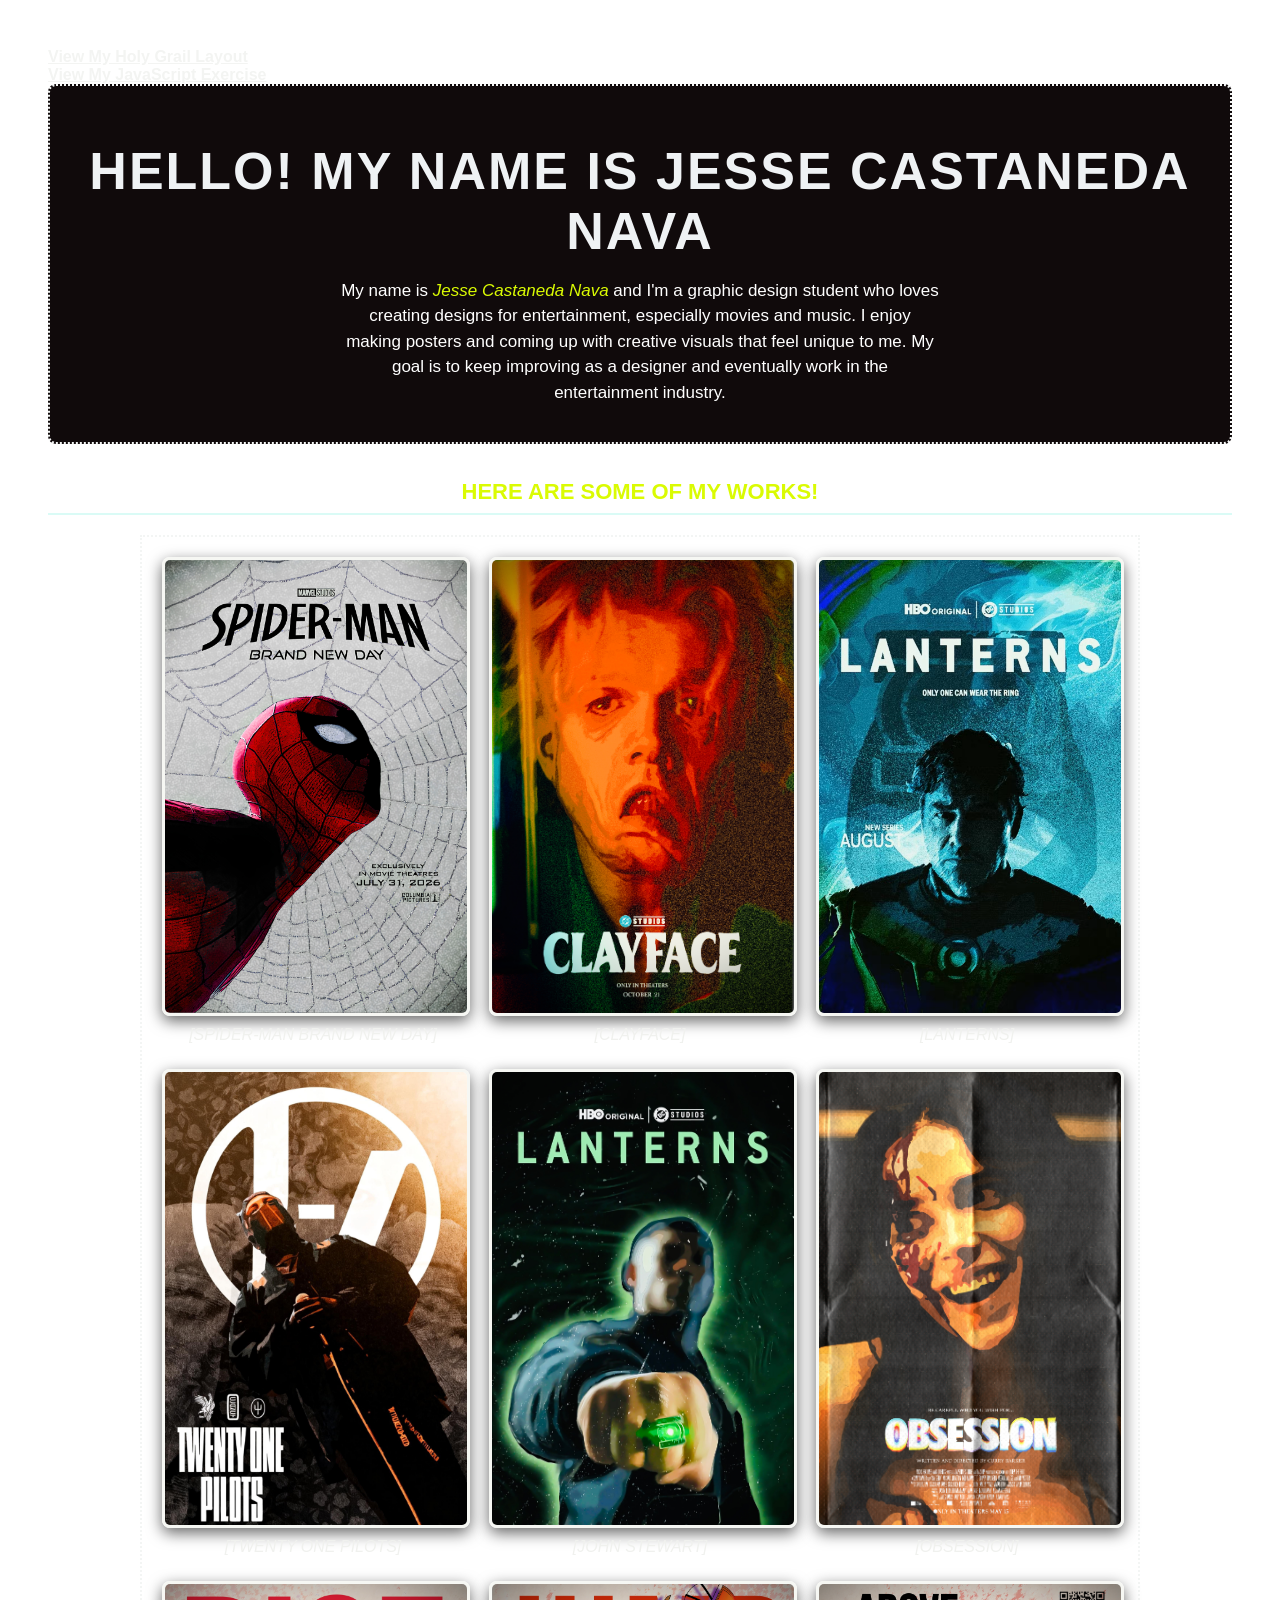
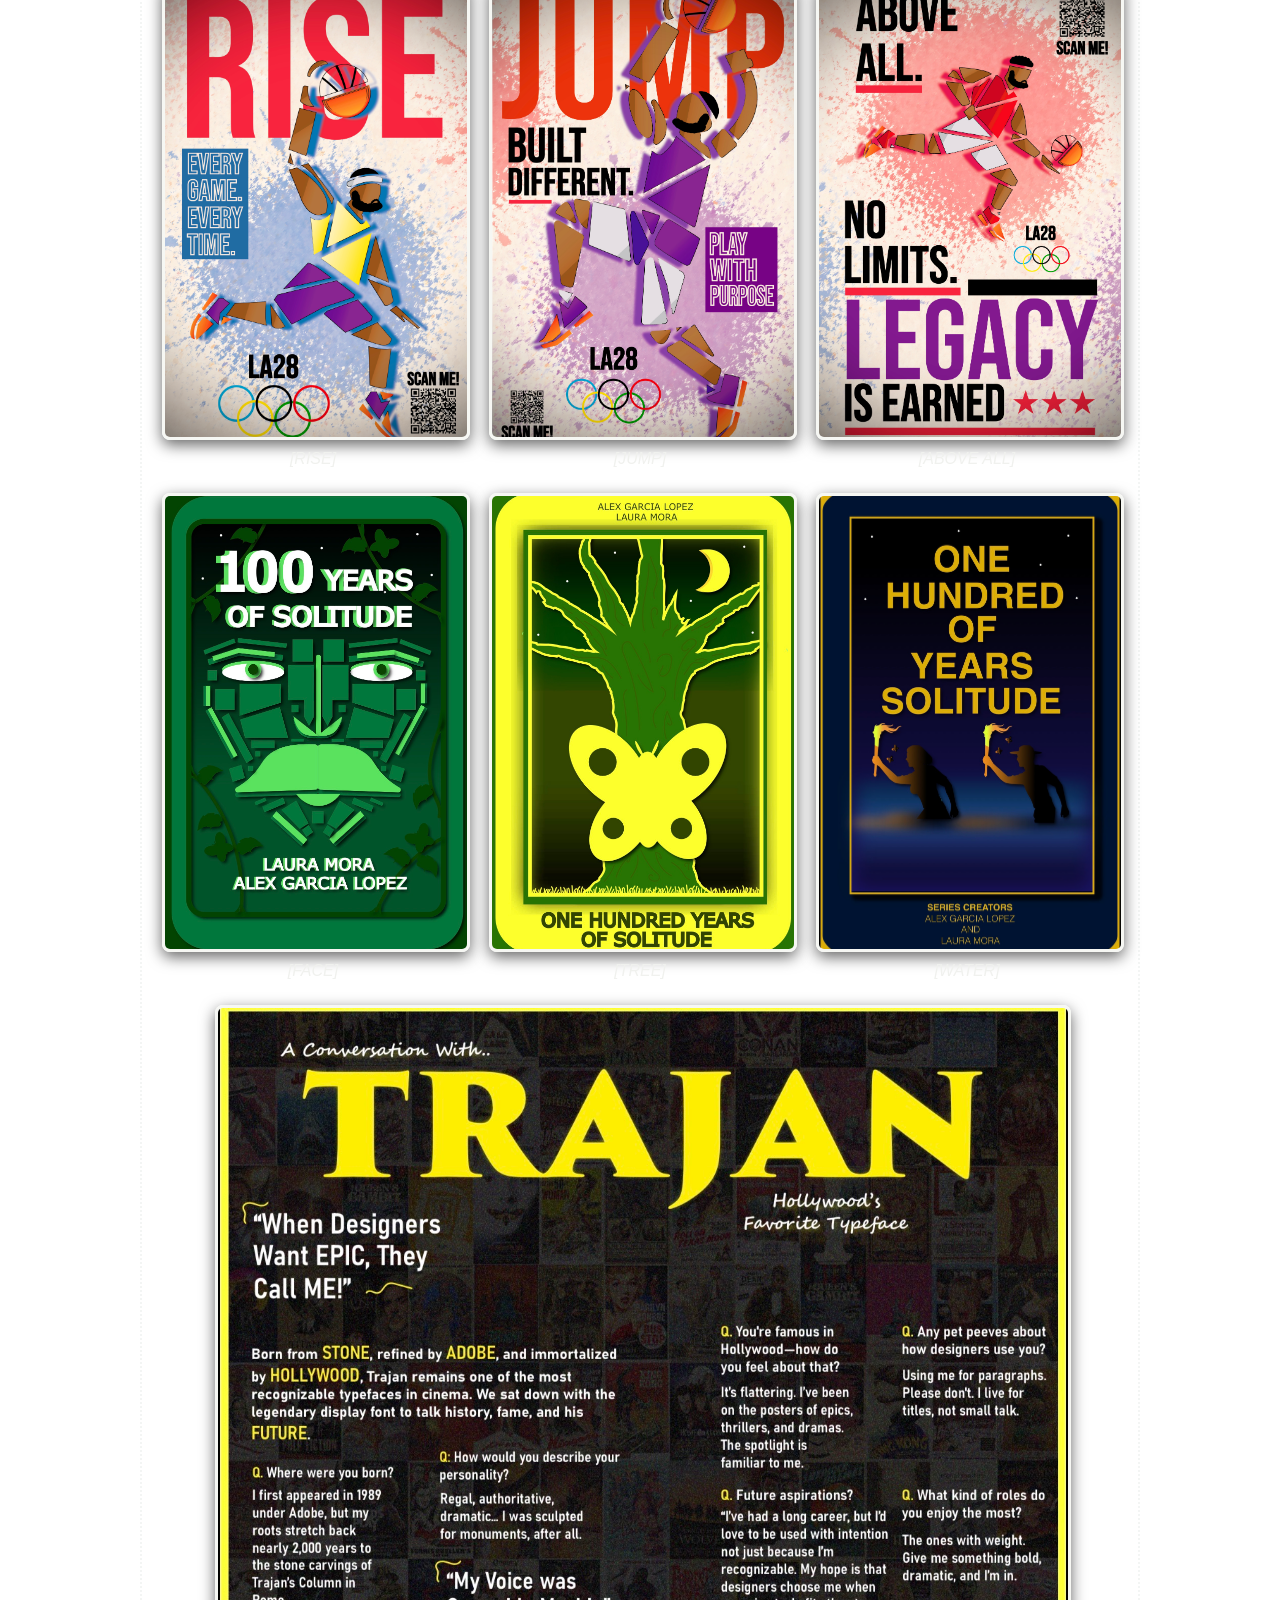
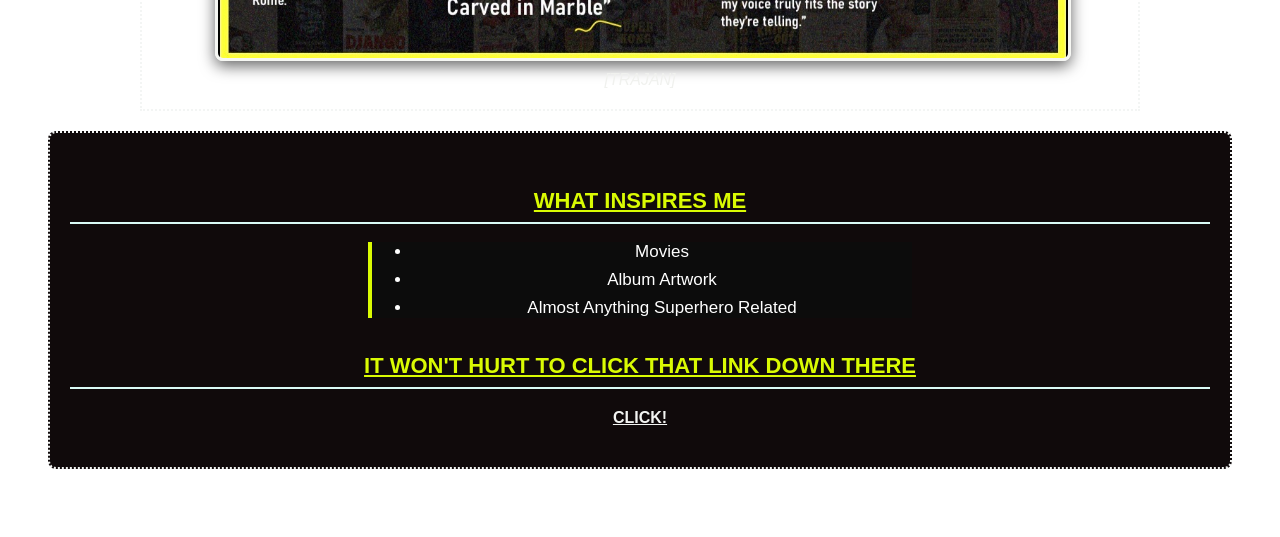
==== commit 546bc788: "Exercise 6 JavaScript" ====
--- a/Index.html
+++ b/Index.html
@@ -6,6 +6,9 @@
     <title>Document</title>
 </head><link rel="stylesheet" href="style.css">
 <a href="holy-grail.html">View My Holy Grail Layout</a>
+<nav class="exercise-links"></nav>
+  <a href="javascript.html">View My JavaScript Exercise</a>
+</nav>
 <body>
     
 </body>
@@ -98,59 +101,15 @@
 <h2><b><u>WHAT INSPIRES ME</u></b></h2>
 
 <ul>
-    <li>Film and television</li>
-    <li>Music and album artwork</li>
-    <li>Comicbooks and superheroes</li>
+    <li>Movies</li>
+    <li>Album Artwork</li>
+    <li>Almost Anything Superhero Related</li>
 </ul>
 
-<h2><b><u>SOME ART I LIKE</u></u></b></h2>
+<h2><b><u>It won't hurt to click that link down there</u></u></b></h2>
 <a class="center-link"
-   href="https://www.pinterest.com/search/pins/?q=clancy%20art%20twenty%20one%20pilots%20official&rs=typed"
+   href="https://www.youtube.com/watch?v=T1XgFsitnQw"
    target="_blank">
-   View the artwork on Pinterest
+   CLICK!
 </a>
-</div>
-
-<!DOCTYPE html>
-<html lang="en">
-
-<head>
-  <meta charset="UTF-8">
-  <meta name="viewport" content="width=device-width, initial-scale=1.0">
-  <title>Holy Grail Layout</title>
-  <link rel="stylesheet" href="holy-grail.css">
-</head>
-
-<body>
-
-  <div class="page">
-
-    <div class="header">
-      Header
-    </div>
-
-    <div class="middle">
-
-      <div class="left-sidebar">
-        Left Sidebar
-      </div>
-
-      <div class="main-content">
-        Main Content
-      </div>
-
-      <div class="right-sidebar">
-        Right Sidebar
-      </div>
-
-    </div>
-
-    <div class="footer">
-      Footer
-      <a href="index.html">Back to Home</a>
-    </div>
-
-  </div>
-
-</body>
-</html>+</div>
